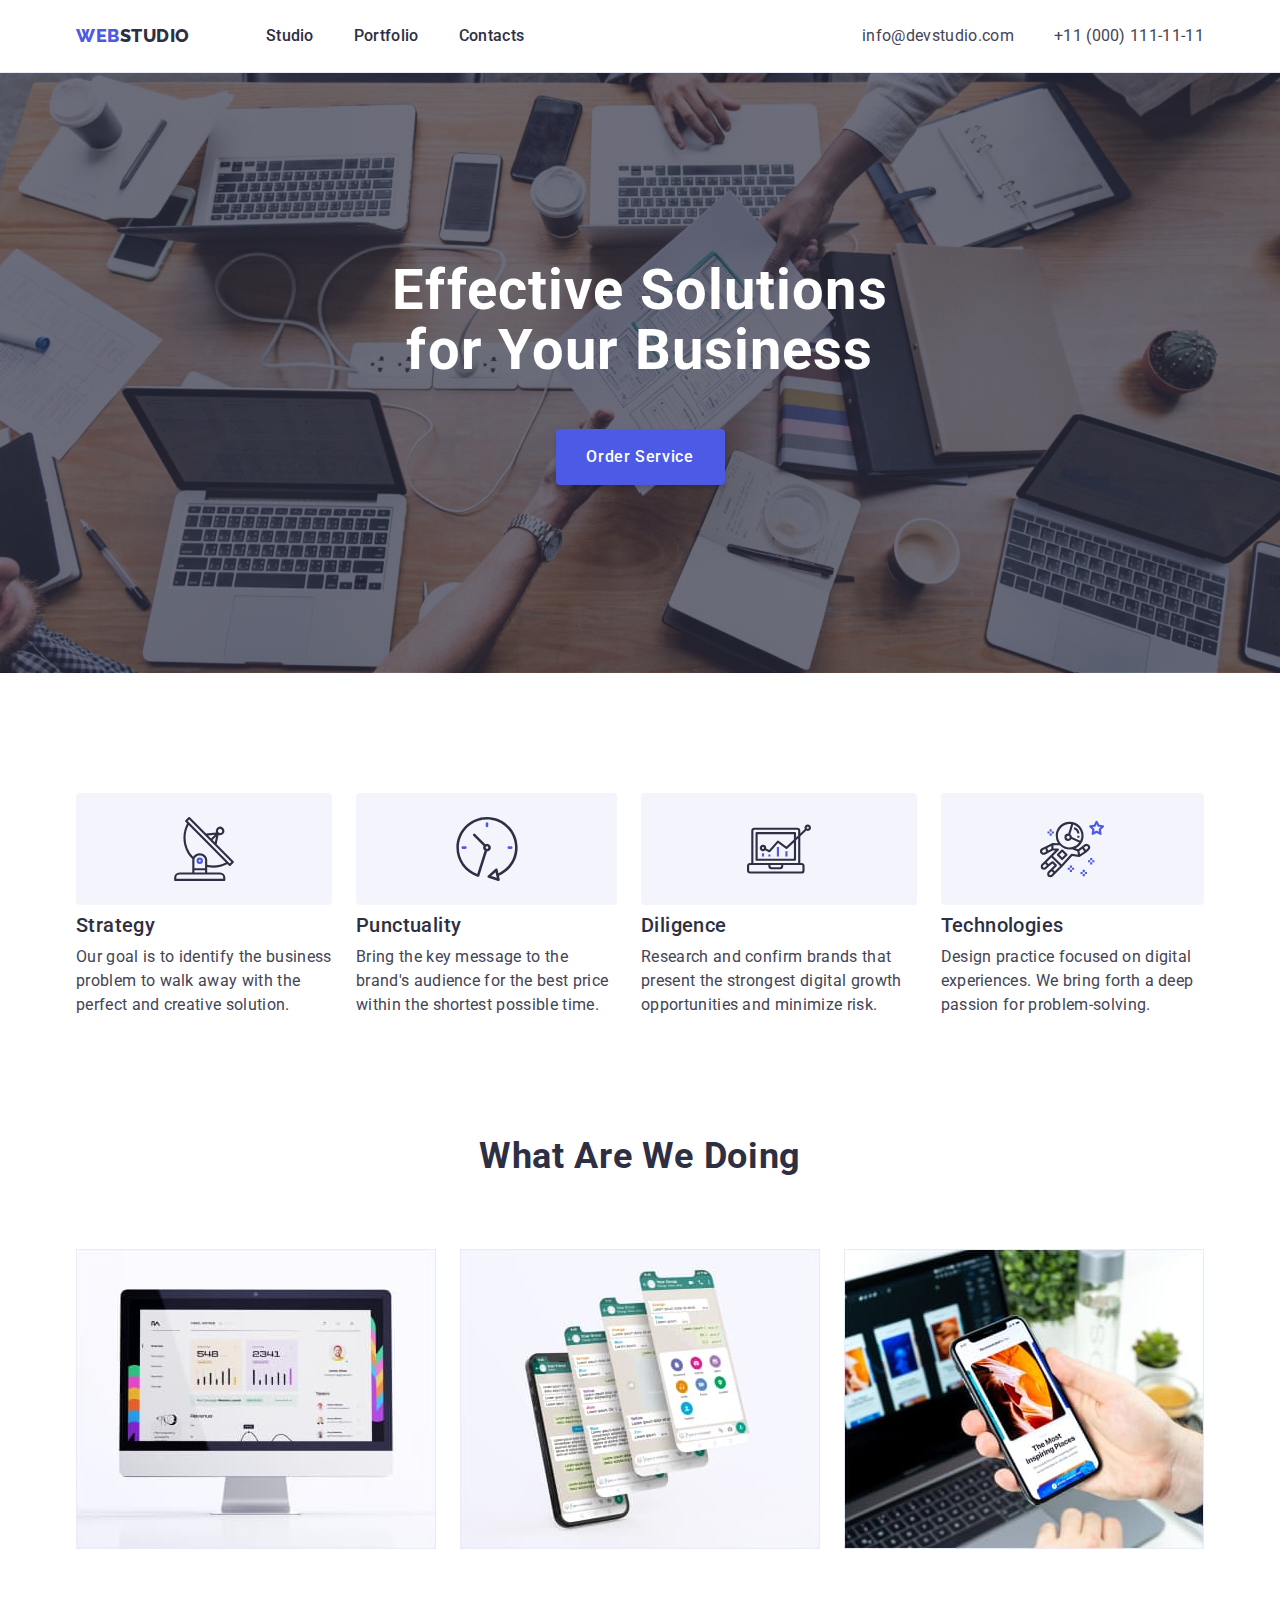
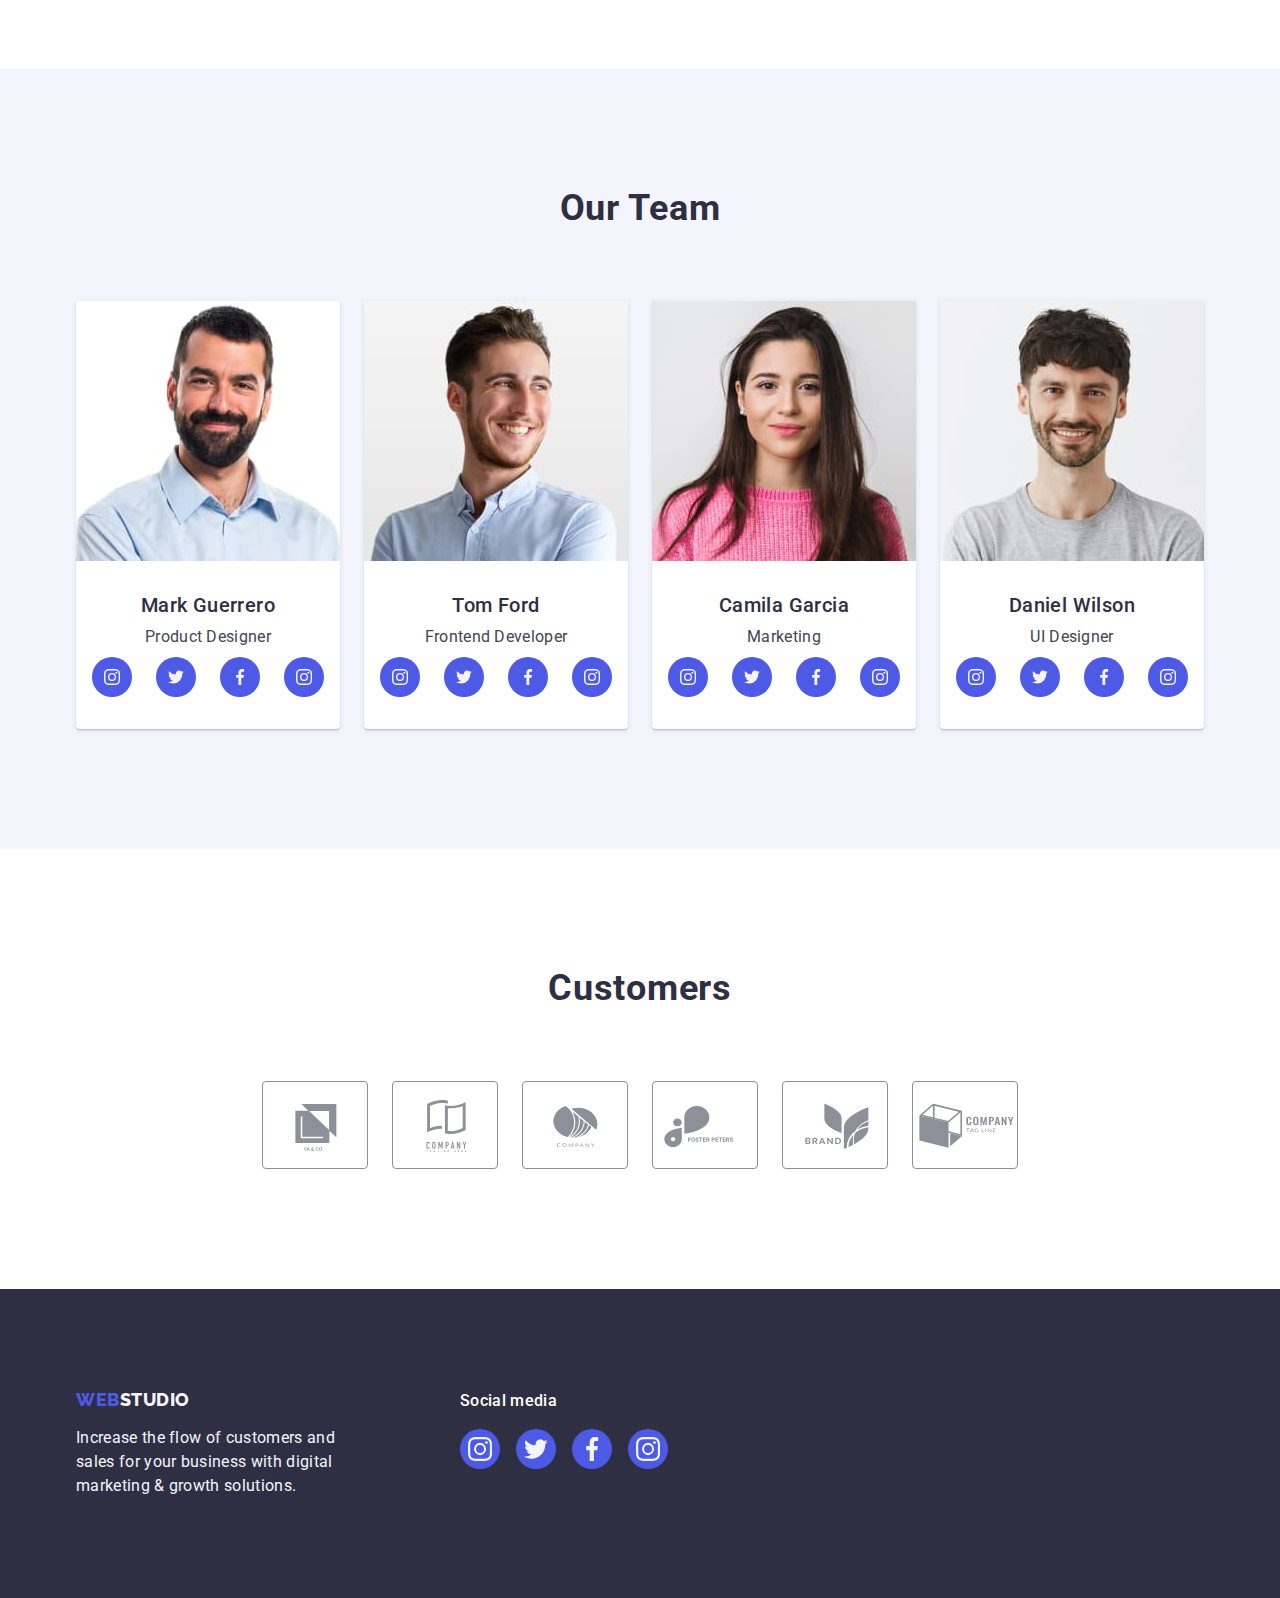
==== index.html @ 13f58773 "Initial commit" ====
<!DOCTYPE html>
<html lang="en">
  <head>
    <meta charset="UTF-8" />
    <meta http-equiv="X-UA-Compatible" content="IE=edge" />
    <meta name="viewport" content="width=device-width, initial-scale=1.0" />
    <title>WEBSTUDIO</title>

    <link rel="preconnect" href="https://fonts.googleapis.com" />
    <link rel="preconnect" href="https://fonts.gstatic.com" crossorigin />
    <link
      href="https://fonts.googleapis.com/css2?family=Raleway:wght@800&family=Roboto:wght@400;500;700;900&display=swap"
      rel="stylesheet"
    />

    <link
      rel="stylesheet"
      href="https://cdnjs.cloudflare.com/ajax/libs/modern-normalize/2.0.0/modern-normalize.min.css"
    />
    <link rel="stylesheet" href="./css/styles.css" />
  </head>

  <body>
    <!-- HEADER  -->
    <header class="header">
      <div class="container header-container">
        <nav class="nav-container">
          <a href="./index.html" class="logo link"
            >Web<span class="header-logo">Studio</span></a
          >
          <ul class="list nav-menu">
            <li><a href="./index.html" class="nav-link link">Studio</a></li>
            <li>
              <a href="./portfolio.html" class="nav-link link">Portfolio</a>
            </li>
            <li><a href="" class="nav-link link">Contacts</a></li>
          </ul>
        </nav>
        <address class="contact-info">
          <ul class="list contact-list">
            <li>
              <a href="mailto:info@devstudio.com" class="contact-item link"
                >info@devstudio.com</a
              >
            </li>
            <li>
              <a href="tel:+110001111111" class="contact-item link"
                >+11 (000) 111-11-11</a
              >
            </li>
          </ul>
        </address>
      </div>
    </header>
    <main>
      <!-- HERO -->
      <section class="hero">
        <div class="container">
          <h1 class="hero-title">Effective Solutions for Your Business</h1>
          <button type="button" class="hero-button">Order Service</button>
        </div>
      </section>
      <!-- FEATURES  -->
      <section class="features section">
        <div class="container">
          <h2 class="features-title section-title visually-hidden">Features</h2>
          <ul class="list features-container">
            <li class="features-card">
              <div class="features-card-image">
                <svg width="64" height="64">
                  <use href="./images/icons.svg#icon-antenna"></use>
                </svg>
              </div>
              <h3 class="features-subtitle subtitle">Strategy</h3>
              <p class="features-text text">
                Our goal is to identify the business problem to walk away with
                the perfect and creative solution.
              </p>
            </li>
            <li class="features-card">
              <div class="features-card-image">
                <svg width="64" height="64">
                  <use href="./images/icons.svg#icon-clock"></use>
                </svg>
              </div>
              <h3 class="features-subtitle subtitle">Punctuality</h3>
              <p class="features-text text">
                Bring the key message to the brand's audience for the best price
                within the shortest possible time.
              </p>
            </li>
            <li class="features-card">
              <div class="features-card-image">
                <svg width="64" height="64">
                  <use href="./images/icons.svg#icon-diagram"></use>
                </svg>
              </div>
              <h3 class="features-subtitle subtitle">Diligence</h3>
              <p class="features-text text">
                Research and confirm brands that present the strongest digital
                growth opportunities and minimize risk.
              </p>
            </li>
            <li class="features-card">
              <div class="features-card-image">
                <svg width="64" height="64">
                  <use href="./images/icons.svg#icon-astronaut"></use>
                </svg>
              </div>
              <h3 class="features-subtitle subtitle">Technologies</h3>
              <p class="features-text text">
                Design practice focused on digital experiences. We bring forth a
                deep passion for problem-solving.
              </p>
            </li>
          </ul>
        </div>
      </section>
      <!-- SERVICES -->
      <section class="services section">
        <div class="container">
          <h2 class="services-title section-title">What are we doing</h2>
          <ul class="list services-list">
            <li class="services-item">
              <img
                src="./images/services/computer.jpg"
                alt="Computer monitor"
                width="360"
              />
            </li>
            <li class="services-item">
              <img
                src="./images/services/apps.jpg"
                alt="Phone apps"
                width="360"
              />
            </li>
            <li class="services-item">
              <img
                src="./images/services/phone.jpg"
                alt="Someone hold the phone"
                width="360"
              />
            </li>
          </ul>
        </div>
      </section>
      <!-- OUR TEAM  -->
      <section class="our-team section">
        <div class="container">
          <h2 class="our-team-title section-title">Our Team</h2>
          <ul class="list our-team-list">
            <li class="member-card">
              <img
                src="./images/our-team/mark-guerrero.jpg"
                alt="Team member Mark Guerrero"
                width="264"
              />
              <div class="team-card-text">
                <h3 class="subtitle our-team-subtitle">Mark Guerrero</h3>
                <p class="text our-team-text">Product Designer</p>
                <ul class="list social-media-list">
                  <li class="social-media-item">
                    <a
                      class="link social-media-link"
                      href=""
                      target="_blank"
                      rel="noreferrer noopener"
                    >
                      <svg class="social-media-icon" width="16" height="16">
                        <use href="./images/icons.svg#icon-instagram"></use>
                      </svg>
                    </a>
                  </li>
                  <li class="social-media-item">
                    <a
                      class="link social-media-link"
                      href=""
                      target="_blank"
                      rel="noreferrer noopener"
                    >
                      <svg class="social-media-icon" width="16" height="16">
                        <use href="./images/icons.svg#icon-twitter"></use>
                      </svg>
                    </a>
                  </li>
                  <li class="social-media-item">
                    <a
                      class="link social-media-link"
                      href=""
                      target="_blank"
                      rel="noreferrer noopener"
                    >
                      <svg class="social-media-icon" width="16" height="16">
                        <use href="./images/icons.svg#icon-facebook"></use>
                      </svg>
                    </a>
                  </li>
                  <li class="social-media-item">
                    <a
                      class="link social-media-link"
                      href=""
                      target="_blank"
                      rel="noreferrer noopener"
                    >
                      <svg class="social-media-icon" width="16" height="16">
                        <use href="./images/icons.svg#icon-instagram"></use>
                      </svg>
                    </a>
                  </li>
                </ul>
              </div>
            </li>
            <li class="member-card">
              <img
                src="./images/our-team/tom-ford.jpg"
                alt="Team member Tom Ford"
                width="264"
              />
              <div class="team-card-text">
                <h3 class="subtitle our-team-subtitle">Tom Ford</h3>
                <p class="text our-team-text">Frontend Developer</p>
                <ul class="list social-media-list">
                  <li class="social-media-item">
                    <a
                      class="link social-media-link"
                      href=""
                      target="_blank"
                      rel="noreferrer noopener"
                    >
                      <svg class="social-media-icon" width="16" height="16">
                        <use href="./images/icons.svg#icon-instagram"></use>
                      </svg>
                    </a>
                  </li>
                  <li class="social-media-item">
                    <a
                      class="link social-media-link"
                      href=""
                      target="_blank"
                      rel="noreferrer noopener"
                    >
                      <svg class="social-media-icon" width="16" height="16">
                        <use href="./images/icons.svg#icon-twitter"></use>
                      </svg>
                    </a>
                  </li>
                  <li class="social-media-item">
                    <a
                      class="link social-media-link"
                      href=""
                      target="_blank"
                      rel="noreferrer noopener"
                    >
                      <svg class="social-media-icon" width="16" height="16">
                        <use href="./images/icons.svg#icon-facebook"></use>
                      </svg>
                    </a>
                  </li>
                  <li class="social-media-item">
                    <a
                      class="link social-media-link"
                      href=""
                      target="_blank"
                      rel="noreferrer noopener"
                    >
                      <svg class="social-media-icon" width="16" height="16">
                        <use href="./images/icons.svg#icon-instagram"></use>
                      </svg>
                    </a>
                  </li>
                </ul>
              </div>
            </li>
            <li class="member-card">
              <img
                src="./images/our-team/camila-garcia.jpg"
                alt="Team member Camila Garcia"
                width="264"
              />
              <div class="team-card-text">
                <h3 class="subtitle our-team-subtitle">Camila Garcia</h3>
                <p class="text our-team-text">Marketing</p>
                <ul class="list social-media-list">
                  <li class="social-media-item">
                    <a
                      class="link social-media-link"
                      href=""
                      target="_blank"
                      rel="noreferrer noopener"
                    >
                      <svg class="social-media-icon" width="16" height="16">
                        <use href="./images/icons.svg#icon-instagram"></use>
                      </svg>
                    </a>
                  </li>
                  <li class="social-media-item">
                    <a
                      class="link social-media-link"
                      href=""
                      target="_blank"
                      rel="noreferrer noopener"
                    >
                      <svg class="social-media-icon" width="16" height="16">
                        <use href="./images/icons.svg#icon-twitter"></use>
                      </svg>
                    </a>
                  </li>
                  <li class="social-media-item">
                    <a
                      class="link social-media-link"
                      href=""
                      target="_blank"
                      rel="noreferrer noopener"
                    >
                      <svg class="social-media-icon" width="16" height="16">
                        <use href="./images/icons.svg#icon-facebook"></use>
                      </svg>
                    </a>
                  </li>
                  <li class="social-media-item">
                    <a
                      class="link social-media-link"
                      href=""
                      target="_blank"
                      rel="noreferrer noopener"
                    >
                      <svg class="social-media-icon" width="16" height="16">
                        <use href="./images/icons.svg#icon-instagram"></use>
                      </svg>
                    </a>
                  </li>
                </ul>
              </div>
            </li>
            <li class="member-card">
              <img
                src="./images/our-team/daniel-wilson.jpg"
                alt="Team member Daniel Wilson"
                width="264"
              />
              <div class="team-card-text">
                <h3 class="subtitle our-team-subtitle">Daniel Wilson</h3>
                <p class="text our-team-text">UI Designer</p>
                <ul class="list social-media-list">
                  <li class="social-media-item">
                    <a
                      class="link social-media-link"
                      href=""
                      target="_blank"
                      rel="noreferrer noopener"
                    >
                      <svg class="social-media-icon" width="16" height="16">
                        <use href="./images/icons.svg#icon-instagram"></use>
                      </svg>
                    </a>
                  </li>
                  <li class="social-media-item">
                    <a
                      class="link social-media-link"
                      href=""
                      target="_blank"
                      rel="noreferrer noopener"
                    >
                      <svg class="social-media-icon" width="16" height="16">
                        <use href="./images/icons.svg#icon-twitter"></use>
                      </svg>
                    </a>
                  </li>
                  <li class="social-media-item">
                    <a
                      class="link social-media-link"
                      href=""
                      target="_blank"
                      rel="noreferrer noopener"
                    >
                      <svg class="social-media-icon" width="16" height="16">
                        <use href="./images/icons.svg#icon-facebook"></use>
                      </svg>
                    </a>
                  </li>
                  <li class="social-media-item">
                    <a
                      class="link social-media-link"
                      href=""
                      target="_blank"
                      rel="noreferrer noopener"
                    >
                      <svg class="social-media-icon" width="16" height="16">
                        <use href="./images/icons.svg#icon-instagram"></use>
                      </svg>
                    </a>
                  </li>
                </ul>
              </div>
            </li>
          </ul>
        </div>
      </section>

      <!-- CUSTOMERS  -->
      <section class="customers section">
        <div class="container">
          <h2 class="section-title customers-section-title">Customers</h2>
          <ul class="list cutomers-list">
            <li class="cutomer-list-card">
              <a
                class="link cutomer-list-item"
                href=""
                target="_blank"
                rel="noreferrer noopener"
              >
                <svg class="customers-icon-logo" width="104" height="56">
                  <use href="./images/icons.svg#icon-customer-logo-1"></use>
                </svg>
              </a>
            </li>
            <li class="cutomer-list-card">
              <a
                class="link cutomer-list-item"
                href=""
                target="_blank"
                rel="noreferrer noopener"
              >
                <svg class="customers-icon-logo" width="104" height="56">
                  <use href="./images/icons.svg#icon-customer-logo-2"></use>
                </svg>
              </a>
            </li>
            <li class="cutomer-list-card">
              <a
                class="link cutomer-list-item"
                href=""
                target="_blank"
                rel="noreferrer noopener"
              >
                <svg class="customers-icon-logo" width="104" height="56">
                  <use href="./images/icons.svg#icon-customer-logo-3"></use>
                </svg>
              </a>
            </li>
            <li class="cutomer-list-card">
              <a
                class="link cutomer-list-item"
                href=""
                target="_blank"
                rel="noreferrer noopener"
              >
                <svg class="customers-icon-logo" width="104" height="56">
                  <use href="./images/icons.svg#icon-customer-logo-4"></use>
                </svg>
              </a>
            </li>
            <li class="cutomer-list-card">
              <a
                class="link cutomer-list-item"
                href=""
                target="_blank"
                rel="noreferrer noopener"
              >
                <svg class="customers-icon-logo" width="104" height="56">
                  <use href="./images/icons.svg#icon-customer-logo-5"></use>
                </svg>
              </a>
            </li>
            <li class="cutomer-list-card">
              <a
                class="link cutomer-list-item"
                href=""
                target="_blank"
                rel="noreferrer noopener"
              >
                <svg class="customers-icon-logo" width="104" height="56">
                  <use href="./images/icons.svg#icon-customer-logo-6"></use>
                </svg>
              </a>
            </li>
          </ul>
        </div>
      </section>
    </main>
    <!-- FOOTER  -->
    <footer class="footer">
      <div class="container footer-container">
        <div class="footer-wrap">
          <a href="./index.html" class="logo link"
            >Web<span class="footer-logo">Studio</span></a
          >
          <p class="footer-text">
            Increase the flow of customers and sales for your business with
            digital marketing & growth solutions.
          </p>
        </div>
        <div class="social-media-wrap">
          <p class="footer-title-sm">Social media</p>
          <ul class="list social-media-list">
            <li class="social-media-item">
              <a
                class="link social-media-link"
                href=""
                target="_blank"
                rel="noreferrer noopener"
              >
                <svg class="social-media-icon" width="24" height="24">
                  <use href="./images/icons.svg#icon-instagram"></use>
                </svg>
              </a>
            </li>
            <li class="social-media-item">
              <a
                class="link social-media-link"
                href=""
                target="_blank"
                rel="noreferrer noopener"
              >
                <svg class="social-media-icon" width="24" height="24">
                  <use href="./images/icons.svg#icon-twitter"></use>
                </svg>
              </a>
            </li>
            <li class="social-media-item">
              <a
                class="link social-media-link"
                href=""
                target="_blank"
                rel="noreferrer noopener"
              >
                <svg class="social-media-icon" width="24" height="24">
                  <use href="./images/icons.svg#icon-facebook"></use>
                </svg>
              </a>
            </li>
            <li class="social-media-item">
              <a
                class="link social-media-link"
                href=""
                target="_blank"
                rel="noreferrer noopener"
              >
                <svg class="social-media-icon" width="24" height="24">
                  <use href="./images/icons.svg#icon-instagram"></use>
                </svg>
              </a>
            </li>
          </ul>
        </div>
      </div>
    </footer>
  </body>
</html>
---- css/styles.css ----
:root {
  --brand-color-dark: #2e2f42;
  --text-color: #434455;
  --accent-color: #404bbf;
  --white-color: #ffffff;
  --brand-color-light: #f4f4fd;
  --logo-color: #4d5ae5;
}

body {
  font-family: "Roboto", sans-serif;
  color: var(--text-color);
  background-color: var(--white-color);
}

h1,
h2,
h3,
h4,
p {
  margin: 0;
}

ul,
ol {
  margin: 0;
  padding: 0;
}

img {
  display: block;
}

.list {
  list-style: none;
}

.link {
  text-decoration: none;
  font-family: inherit;
}

.container {
  width: 1158px;
  padding-left: 15px;
  padding-right: 15px;
  margin-left: auto;
  margin-right: auto;
}

.section {
  padding: 120px 0;
}

.visually-hidden {
  position: absolute;
  white-space: nowrap;
  width: 1px;
  height: 1px;
  overflow: hidden;
  border: 0;
  padding: 0;
  clip: rect(0 0 0 0);
  clip-path: inset(50%);
  margin: -1px;
}

.section-title {
  margin-bottom: 72px;

  font-style: normal;
  font-weight: 700;
  font-size: 36px;
  line-height: 1.11;
  text-align: center;
  letter-spacing: 0.02em;
  text-transform: capitalize;
  color: var(--brand-color-dark);
}

.subtitle {
  margin-bottom: 8px;

  font-style: normal;
  font-weight: 500;
  font-size: 20px;
  line-height: 1.2;
  letter-spacing: 0.02em;
  color: var(--brand-color-dark);
}

.text {
  font-size: 16px;
  line-height: 1.5;
  letter-spacing: 0.02em;
  color: var(--text-color);
}

/* HEADER  */
.header {
  background-color: var(--white-color);
  padding-top: 24px;
  padding-bottom: 24px;

  border-bottom: 1px solid #e7e9fc;
  box-shadow: 0px 2px 1px rgba(46, 47, 66, 0.08),
    0px 1px 1px rgba(46, 47, 66, 0.16), 0px 1px 6px rgba(46, 47, 66, 0.08);
}
.header-container {
  display: flex;
}

/* LOGO  */
.logo {
  margin-right: 76px;

  font-family: "Raleway", sans-serif;
  font-style: normal;
  font-weight: 800;
  font-size: 18px;
  line-height: 1.17;
  display: flex;
  align-items: center;
  letter-spacing: 0.03em;
  text-transform: uppercase;
  color: var(--logo-color);
}

.header-logo {
  color: var(--brand-color-dark);
}

.logo-first-part {
  color: var(--logo-color);
}

/* NAVIGATION  */
.nav-container {
  display: flex;
  align-items: center;
}

.nav-menu {
  display: flex;
  align-items: center;
  gap: 40px;
}

.nav-link {
  padding: 24px 0;
  font-style: normal;
  font-weight: 500;
  font-size: 16px;
  line-height: 1.5;
  letter-spacing: 0.02em;
  color: var(--brand-color-dark);
}
.nav-link:hover,
.nav-link:focus {
  color: var(--accent-color);
}

/* CONTACT  */

.contact-info {
  font-style: normal;
  margin-left: auto;
}
.contact-list {
  display: flex;
  align-items: center;
  gap: 40px;
}

.contact-item {
  font-weight: 400;
  font-size: 16px;
  line-height: 1.5;
  letter-spacing: 0.02em;
  color: var(--text-color);
}

.contact-item:hover,
.contact-item:focus {
  color: var(--accent-color);
}
/* ======================== MAIN PAGE ========================== */

/* HERO  */
.hero {
  background-image: linear-gradient(
      rgba(46, 47, 66, 0.7),
      rgba(46, 47, 66, 0.7)
    ),
    url("../images/hero/people-office.jpg");
  background-size: cover;
  background-position: center;
  background-repeat: no-repeat;

  background-color: var(--brand-color-dark);
  max-width: 1440px;
  padding-top: 188px;
  padding-bottom: 188px;
  margin: 0 auto;
}

.hero-title {
  max-width: 496px;
  text-align: center;
  margin-bottom: 48px;
  margin-left: auto;
  margin-right: auto;

  font-style: normal;
  font-weight: 700;
  font-size: 56px;
  line-height: 1.07;
  letter-spacing: 0.02em;

  color: var(--white-color);
}

.hero-button {
  display: block;
  margin-left: auto;
  margin-right: auto;
  box-shadow: 0px 4px 4px rgba(0, 0, 0, 0.15);
  border-radius: 4px;
  border: transparent;
  min-width: 169px;
  min-height: 56px;

  font-style: normal;
  font-weight: 500;
  font-size: 16px;
  line-height: 1.5;
  letter-spacing: 0.04em;
  color: var(--white-color);
  background-color: var(--logo-color);
  cursor: pointer;
}

.hero-button:hover,
.hero-button:focus {
  background-color: var(--accent-color);
}

/* FEATURES  */

.features {
  background-color: var(--white-color);
}

.features-container {
  display: flex;
  align-items: center;
  gap: 24px;
}

.features-card {
  flex-basis: calc((100%-72px) / 4);
}

.features-card-image {
  background-color: var(--brand-color-light);
  border-radius: 4px;
  width: 100%;
  height: 112px;

  display: flex;
  align-items: center;
  justify-content: center;
  margin-bottom: 8px;
}

/* SERVICES  */
.services {
  background-color: var(--white-color);
}

.services.section {
  padding-top: 0;
}

.services-list {
  display: flex;
  gap: 24px;
}

.services-item {
  flex-basis: calc((100%-48px) / 3);
}

/* OUR TEAM  */

.our-team {
  background-color: var(--brand-color-light);
}

.our-team-list {
  display: flex;
  gap: 24px;
}

.member-card {
  flex-basis: calc((100%-24px * 3) / 4);

  box-shadow: 0px 1px 6px rgba(46, 47, 66, 0.08),
    0px 1px 1px rgba(46, 47, 66, 0.16), 0px 2px 1px rgba(46, 47, 66, 0.08);
  border-radius: 0px 0px 4px 4px;

  background-color: var(--white-color);
}

.team-card-text {
  padding: 32px 16px;
}

.our-team .subtitle {
  text-align: center;
}

.our-team .text {
  text-align: center;
  color: var(--text-color);
  margin-bottom: 8px;
}

.social-media-list {
  display: flex;
  gap: 24px;
  align-items: center;
  justify-content: center;
}

.social-media-item {
  width: 40px;
  height: 40px;
}

.social-media-link {
  display: flex;
  align-items: center;
  justify-content: center;

  width: 100%;
  height: 100%;
  background-color: #4d5ae5;
  border-radius: 50%;
}

.social-media-link:hover,
.social-media-link:focus {
  background-color: #404bbf;
}

.social-media-icon {
  fill: var(--brand-color-light);
}

/* CUSTOMERS  */

.customers {
  background-color: var(--white-color);
}

.cutomers-list {
  display: flex;
  align-items: center;
  justify-content: center;
  width: 100%;
  height: 100%;

  gap: 24px;
}

.cutomer-list-card {
  flex-basis: calc((100%-120px) / 6);
  height: 88px;
}

.cutomer-list-item {
  width: 100%;
  height: 100%;
  border: 1px solid #8e8f99;
  border-radius: 4px;
  display: flex;
  align-items: center;
  justify-content: center;
  color: #8e8f99;
}

.customers-icon-logo {
  fill: currentColor;
}

.cutomer-list-item:hover,
.cutomer-list-item:focus {
  border-color: var(--accent-color);
  color: var(--accent-color);
}

/* / CONTENT  */

/* FOOTER  */
.footer {
  padding-top: 100px;
  padding-bottom: 100px;

  background-color: var(--brand-color-dark);
}

.footer-container {
  display: flex;
  align-items: baseline;
}

.footer-wrap {
  margin-right: 120px;
}

.footer .logo {
  display: inline-block;
  margin-bottom: 16px;
}
.footer-logo {
  color: var(--brand-color-light);
}

.footer .footer-text {
  max-width: 264px;

  font-weight: 400;
  font-size: 16px;
  line-height: 1.5;
  letter-spacing: 0.02em;
  color: var(--brand-color-light);
}

.footer-title-sm {
  margin-bottom: 16px;

  font-style: normal;
  font-weight: 500;
  font-size: 16px;
  line-height: 1.5;
  letter-spacing: 0.02em;

  color: var(--white-color);
}

.footer .social-media-list {
  display: flex;
  gap: 16px;
  align-items: center;
  justify-content: center;
}

.footer .social-media-item {
  width: 40px;
  height: 40px;
}

.footer .social-media-link {
  display: flex;
  align-items: center;
  justify-content: center;

  width: 100%;
  height: 100%;
  background-color: var(--logo-color);
  border-radius: 50%;
}

.footer .social-media-link:hover,
.footer .social-media-link:focus {
  background-color: #31d0aa;
}

/* ======================== / MAIN PAGE ========================== */

/* ======================== PORTFOLIO PAGE ========================== */

/* PORTFOLIO FILTER BUTTONS  */

.portfolio-section {
  padding-top: 96px;
  padding-bottom: 120px;
}

.filters-container {
  display: flex;
  margin-bottom: 72px;
  justify-content: center;
  gap: 24px;
}

.filter-buttom {
  padding: 12px 24px;

  font-style: normal;
  font-weight: 500;
  font-size: 16px;
  line-height: 1.5;
  text-align: center;
  letter-spacing: 0.04em;
  color: var(--logo-color);
  background-color: var(--brand-color-light);
  cursor: pointer;

  border: 1px solid #e7e9fc;
  border-radius: 4px;
}

.filter-buttom:hover,
.filter-buttom:focus {
  color: var(--white-color);
  background-color: var(--accent-color);
  cursor: pointer;

  box-shadow: 0px 3px 1px rgba(0, 0, 0, 0.1), 0px 2px 1px rgba(0, 0, 0, 0.08),
    0px 2px 2px rgba(0, 0, 0, 0.12);
  border-radius: 4px;
  border: 1px solid transparent;
}

/* PORTFOLIO CARDS  */

.portfolio-container {
  display: flex;
  flex-wrap: wrap;
  gap: 48px 24px;
}
.portfolio-card {
  background-color: var(--white-color);
  flex-basis: calc(100%-48px) / 3;
}

.portfolio-card-text {
  padding: 32px 16px;
  border: 1px solid #e7e9fc;
  border-top: none;
}

.portfolio-card-link {
  display: block;
}

.portfolio-card-link:hover,
.portfolio-card-link:focus {
  box-shadow: 0px 1px 6px rgba(46, 47, 66, 0.08),
    0px 1px 1px rgba(46, 47, 66, 0.16), 0px 2px 1px rgba(46, 47, 66, 0.08);
}
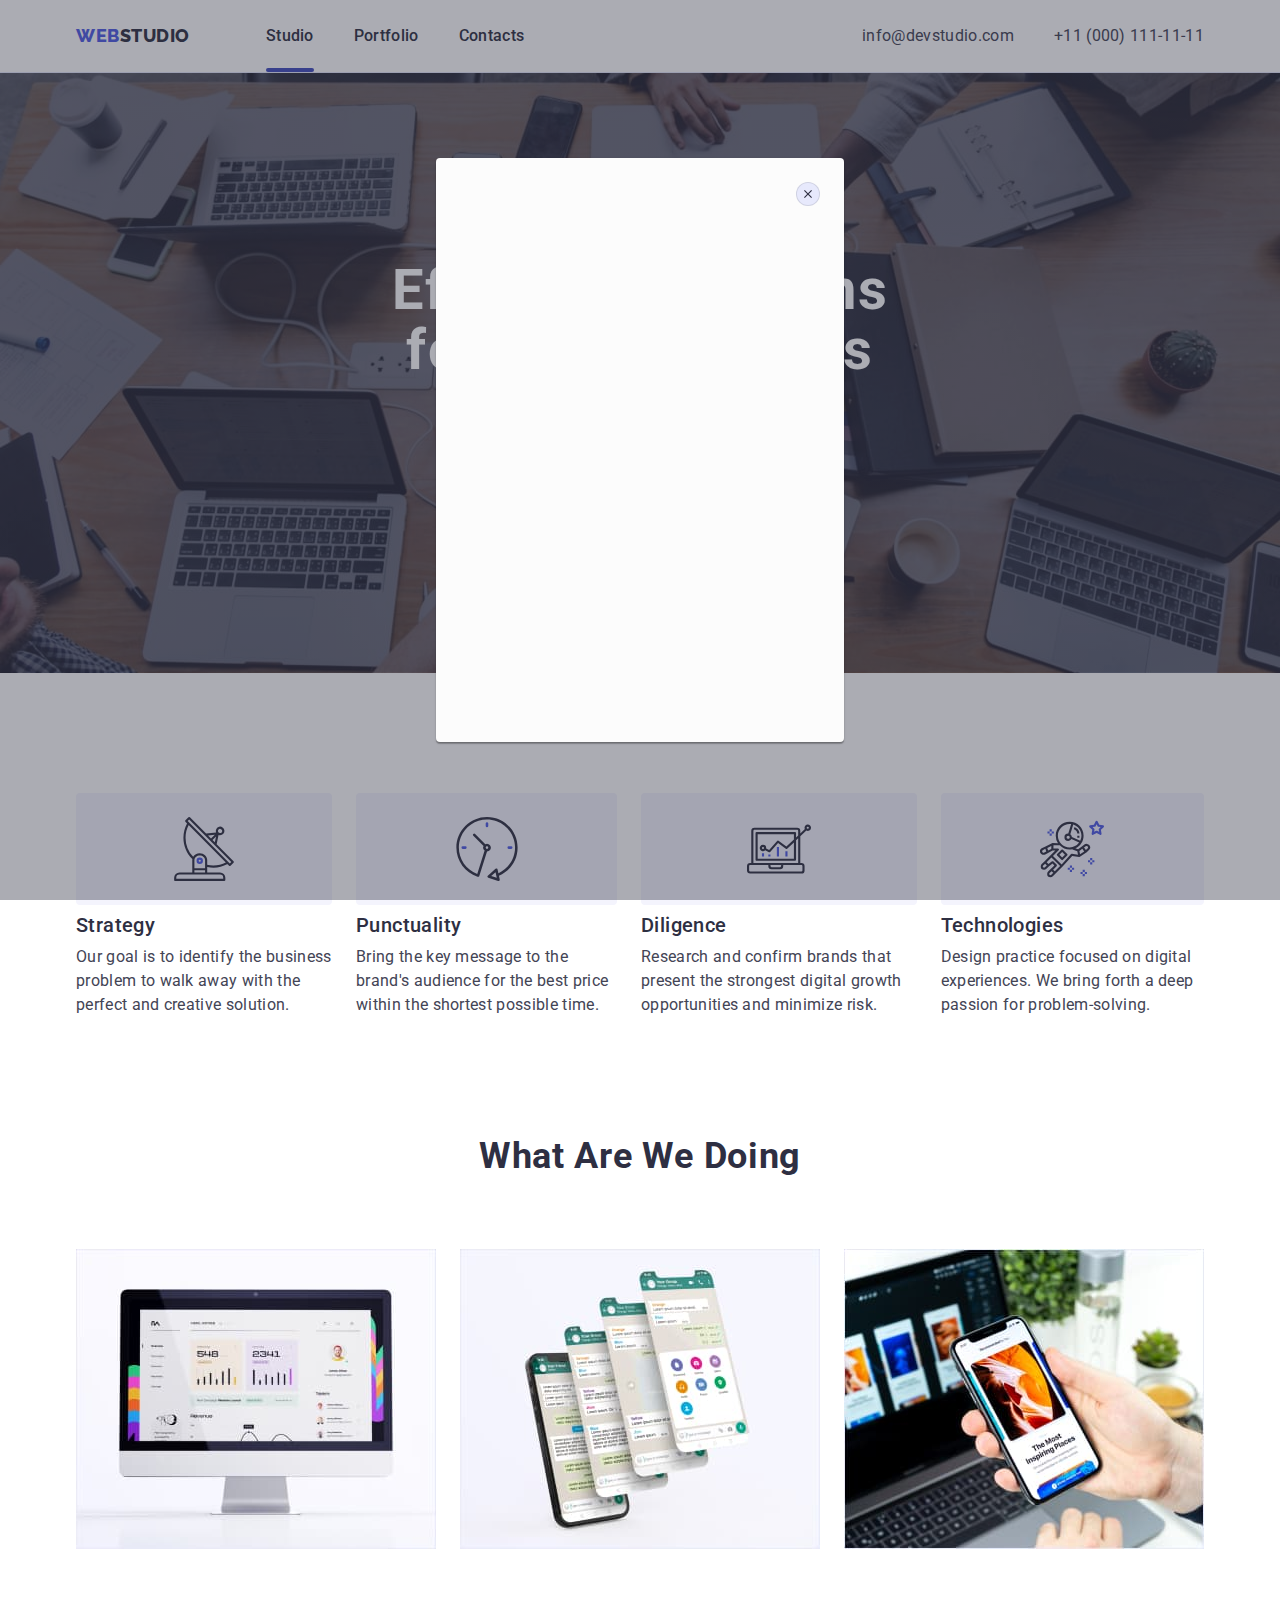
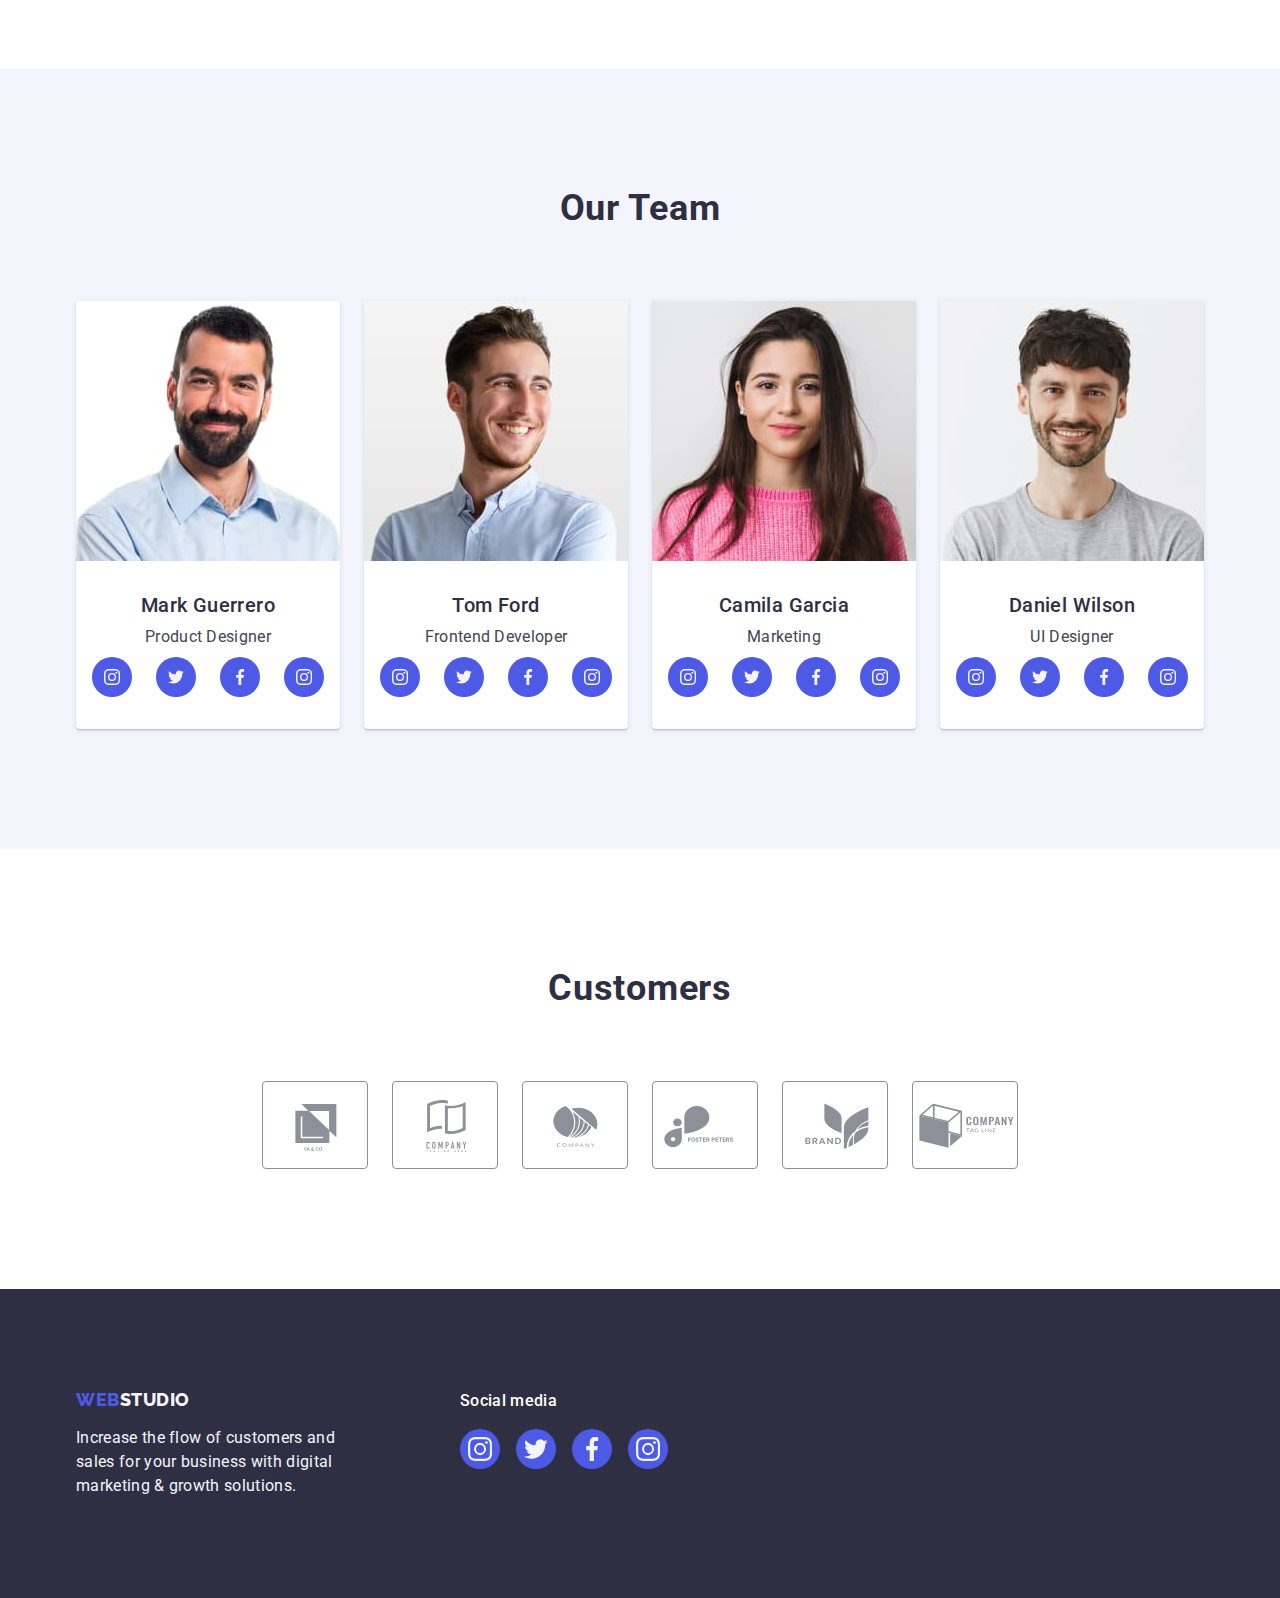
==== commit 0a271afa: "hw-5" ====
--- a/index.html
+++ b/index.html
@@ -29,11 +29,17 @@
             >Web<span class="header-logo">Studio</span></a
           >
           <ul class="list nav-menu">
-            <li><a href="./index.html" class="nav-link link">Studio</a></li>
-            <li>
+            <li class="nav-item">
+              <a href="./index.html" class="nav-link link current-page"
+                >Studio</a
+              >
+            </li>
+            <li class="nav-item">
               <a href="./portfolio.html" class="nav-link link">Portfolio</a>
             </li>
-            <li><a href="" class="nav-link link">Contacts</a></li>
+            <li class="nav-item">
+              <a href="" class="nav-link link">Contacts</a>
+            </li>
           </ul>
         </nav>
         <address class="contact-info">
@@ -57,7 +63,9 @@
       <section class="hero">
         <div class="container">
           <h1 class="hero-title">Effective Solutions for Your Business</h1>
-          <button type="button" class="hero-button">Order Service</button>
+          <button type="button" class="hero-button" data-modal-open>
+            Order Service
+          </button>
         </div>
       </section>
       <!-- FEATURES  -->
@@ -546,5 +554,17 @@
         </div>
       </div>
     </footer>
+
+    <div class="backdrop" data-modal>
+      <div class="modal">
+        <button type="button" class="modal-close-button" data-modal-close>
+          <svg class="modal-close-icon" width="8" height="8">
+            <use href="./images/icons.svg#icon-close"></use>
+          </svg>
+        </button>
+      </div>
+    </div>
+
+    <script src="./js/modal.js"></script>
   </body>
 </html>
--- a/css/styles.css
+++ b/css/styles.css
@@ -5,6 +5,7 @@
   --white-color: #ffffff;
   --brand-color-light: #f4f4fd;
   --logo-color: #4d5ae5;
+  --animation-timing: 250ms cubic-bezier(0.4, 0, 0.2, 1);
 }
 
 body {
@@ -146,6 +147,10 @@
   gap: 40px;
 }
 
+.nav-item {
+  position: relative;
+}
+
 .nav-link {
   padding: 24px 0;
   font-style: normal;
@@ -154,10 +159,38 @@
   line-height: 1.5;
   letter-spacing: 0.02em;
   color: var(--brand-color-dark);
+
+  transition: color 250ms cubic-bezier(0.4, 0, 0.2, 1);
 }
 .nav-link:hover,
 .nav-link:focus {
   color: var(--accent-color);
+}
+
+.nav-link::after {
+  content: "";
+
+  position: absolute;
+  bottom: 0;
+
+  display: block;
+
+  width: 100%;
+  height: 4px;
+  background-color: var(--accent-color);
+  border-radius: 2px;
+
+  transform: translateY(24px);
+  opacity: 0;
+  transition: opacity 250ms cubic-bezier(0.4, 0, 0.2, 1);
+}
+
+.nav-link:hover::after {
+  opacity: 1;
+}
+
+.current-page.nav-link::after {
+  opacity: 1;
 }
 
 /* CONTACT  */
@@ -178,13 +211,16 @@
   line-height: 1.5;
   letter-spacing: 0.02em;
   color: var(--text-color);
+
+  transition: color 250ms cubic-bezier(0.4, 0, 0.2, 1);
 }
 
 .contact-item:hover,
 .contact-item:focus {
   color: var(--accent-color);
 }
-/* ======================== MAIN PAGE ========================== */
+
+/* ===============  MAIN PAGE =================== */
 
 /* HERO  */
 .hero {
@@ -238,6 +274,8 @@
   color: var(--white-color);
   background-color: var(--logo-color);
   cursor: pointer;
+
+  transition: background-color 250ms cubic-bezier(0.4, 0, 0.2, 1);
 }
 
 .hero-button:hover,
@@ -347,6 +385,8 @@
   height: 100%;
   background-color: #4d5ae5;
   border-radius: 50%;
+
+  transition: background-color 250ms cubic-bezier(0.4, 0, 0.2, 1);
 }
 
 .social-media-link:hover,
@@ -388,16 +428,19 @@
   align-items: center;
   justify-content: center;
   color: #8e8f99;
-}
-
-.customers-icon-logo {
-  fill: currentColor;
+
+  transition: color 250ms cubic-bezier(0.4, 0, 0.2, 1),
+    border-color 250ms cubic-bezier(0.4, 0, 0.2, 1);
 }
 
 .cutomer-list-item:hover,
 .cutomer-list-item:focus {
   border-color: var(--accent-color);
   color: var(--accent-color);
+}
+
+.customers-icon-logo {
+  fill: currentColor;
 }
 
 /* / CONTENT  */
@@ -470,6 +513,8 @@
   height: 100%;
   background-color: var(--logo-color);
   border-radius: 50%;
+
+  transition: background-color 250ms cubic-bezier(0.4, 0, 0.2, 1);
 }
 
 .footer .social-media-link:hover,
@@ -477,9 +522,9 @@
   background-color: #31d0aa;
 }
 
-/* ======================== / MAIN PAGE ========================== */
-
-/* ======================== PORTFOLIO PAGE ========================== */
+/* ============== / MAIN PAGE =================== */
+
+/* ==============  PORTFOLIO PAGE ================ */
 
 /* PORTFOLIO FILTER BUTTONS  */
 
@@ -510,6 +555,11 @@
 
   border: 1px solid #e7e9fc;
   border-radius: 4px;
+
+  transition: color 250ms cubic-bezier(0.4, 0, 0.2, 1),
+    background-color 250ms cubic-bezier(0.4, 0, 0.2, 1),
+    box-shadow 250ms cubic-bezier(0.4, 0, 0.2, 1),
+    border 250ms cubic-bezier(0.4, 0, 0.2, 1);
 }
 
 .filter-buttom:hover,
@@ -544,6 +594,8 @@
 
 .portfolio-card-link {
   display: block;
+
+  transition: box-shadow 250ms cubic-bezier(0.4, 0, 0.2, 1);
 }
 
 .portfolio-card-link:hover,
@@ -551,3 +603,109 @@
   box-shadow: 0px 1px 6px rgba(46, 47, 66, 0.08),
     0px 1px 1px rgba(46, 47, 66, 0.16), 0px 2px 1px rgba(46, 47, 66, 0.08);
 }
+
+/* PORTFOLIO CARD OVERLAY  */
+
+.portfolio-card-overlay-box {
+  width: 100%;
+  position: relative;
+  overflow: hidden;
+}
+
+.portfolio-card-overlay {
+  position: absolute;
+  left: 0;
+  top: 0;
+  width: 100%;
+  height: 100%;
+  overflow: auto;
+
+  padding: 40px 32px;
+
+  transform: translateY(100%);
+
+  color: var(--brand-color-light);
+  background-color: var(--logo-color);
+  transition: transform 250ms cubic-bezier(0.4, 0, 0.2, 1);
+}
+
+.portfolio-card-link:hover .portfolio-card-overlay,
+.portfolio-card-link:focus .portfolio-card-overlay {
+  transform: translateY(0%);
+}
+/* ============= / PORTFOLIO PAGE ================ */
+
+/* ============= MODAL WINDOW ===============  */
+
+.backdrop {
+  display: block;
+  position: fixed;
+  z-index: 100;
+  top: 0;
+  left: 0;
+  width: 100%;
+  height: 100%;
+  transform: scale(1);
+
+  background-color: rgba(46, 47, 66, 0.4);
+
+  transition: opacity 250ms cubic-bezier(0.4, 0, 0.2, 1),
+    vibility 250ms cubic-bezier(0.4, 0, 0.2, 1),
+    transform 250ms cubic-bezier(0.4, 0, 0.2, 1);
+}
+
+.backdrop.is-hidden {
+  opacity: 0;
+  visibility: hidden;
+  pointer-events: none;
+  transform: scale(0.9);
+}
+
+.modal {
+  position: absolute;
+  top: 50%;
+  left: 50%;
+  transform: translate(-50%, -50%);
+
+  width: 408px;
+  height: 584px;
+
+  background: #fcfcfc;
+  box-shadow: 0px 1px 1px rgba(0, 0, 0, 0.14), 0px 1px 3px rgba(0, 0, 0, 0.12),
+    0px 2px 1px rgba(0, 0, 0, 0.2);
+  border-radius: 4px;
+}
+
+.modal-close-button {
+  position: absolute;
+  top: 24px;
+  right: 24px;
+
+  display: flex;
+  justify-content: center;
+  align-items: center;
+
+  width: 24px;
+  height: 24px;
+
+  background-color: #e7e9fc;
+  border: 1px solid rgba(0, 0, 0, 0.1);
+  border-radius: 50%;
+  color: #2e2f42;
+  padding: 0;
+
+  transition: background-color 250ms cubic-bezier(0.4, 0, 0.2, 1),
+    color 250ms cubic-bezier(0.4, 0, 0.2, 1);
+}
+
+.modal-close-icon {
+  fill: currentColor;
+}
+
+.modal-close-button:hover,
+.modal-close-button:focus {
+  background-color: var(--accent-color);
+  color: var(--white-color);
+}
+
+/* ============= / MODAL WINDOW ===============  */
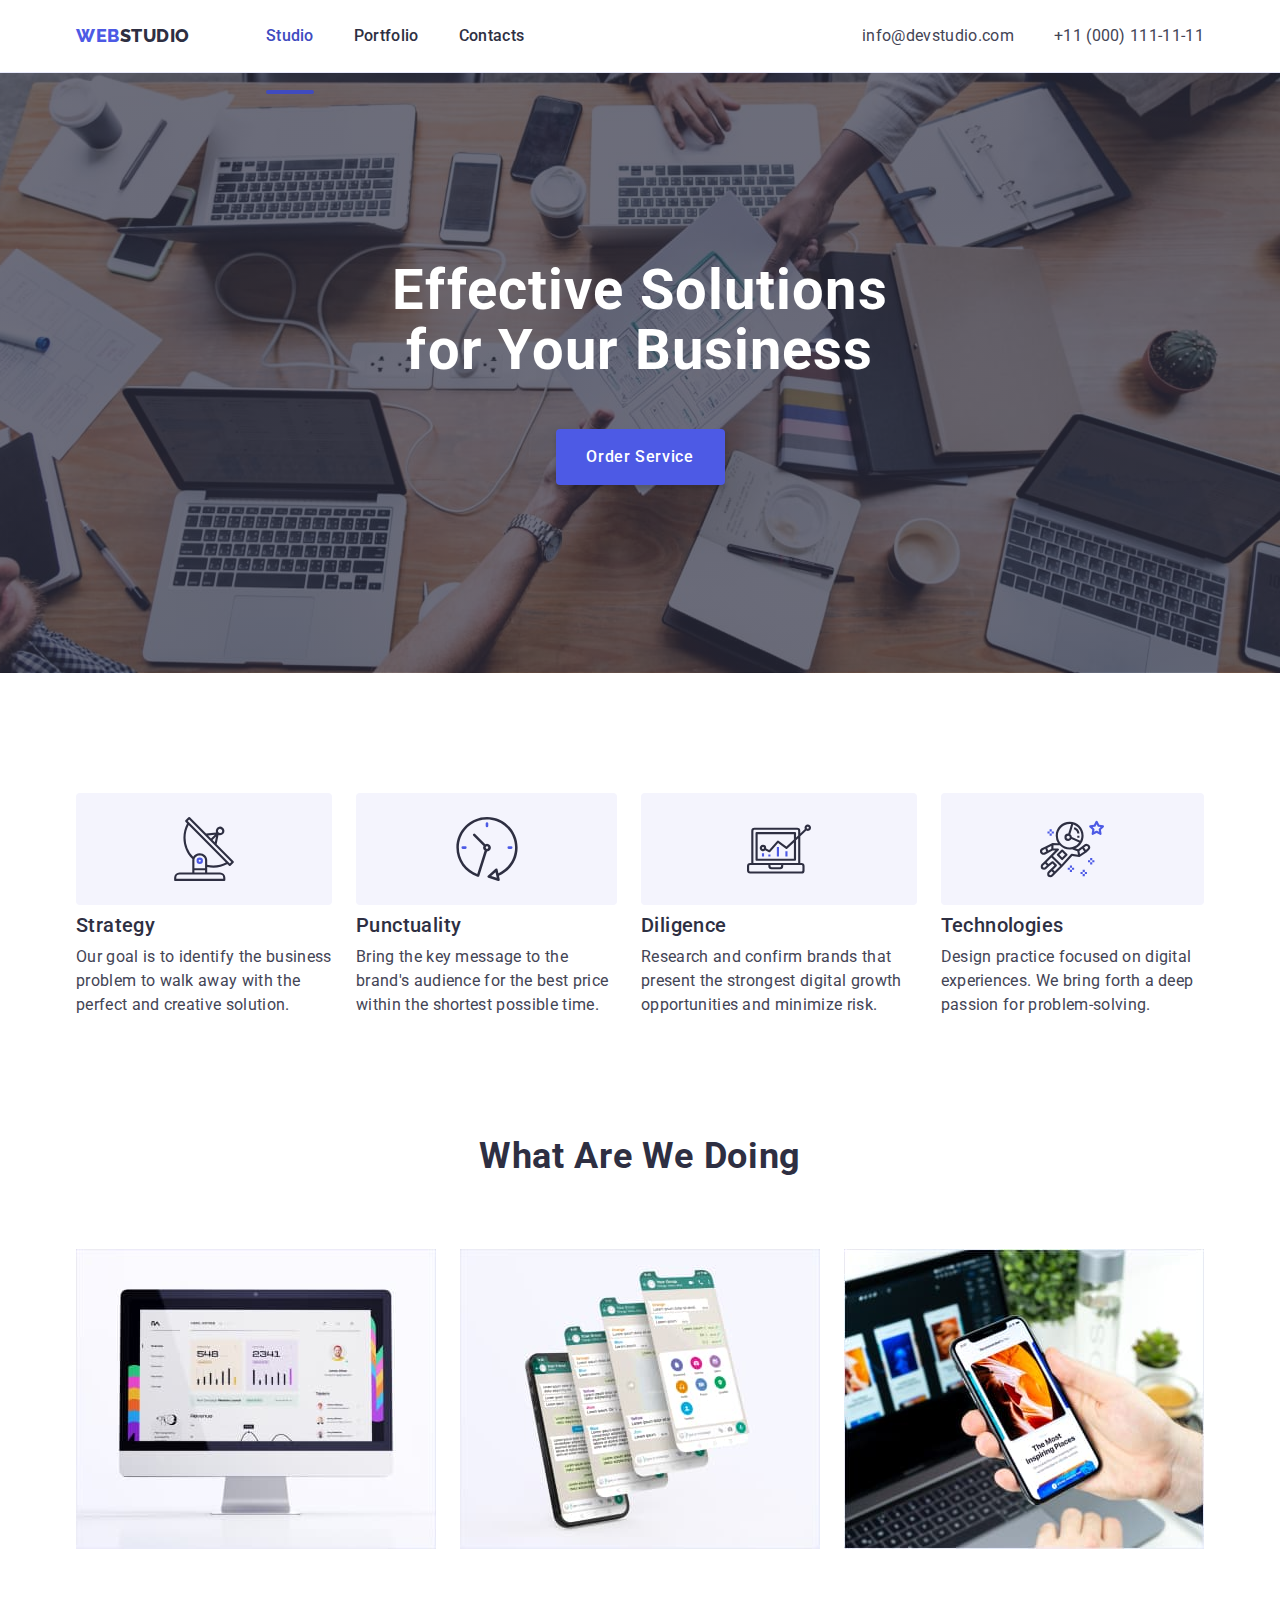
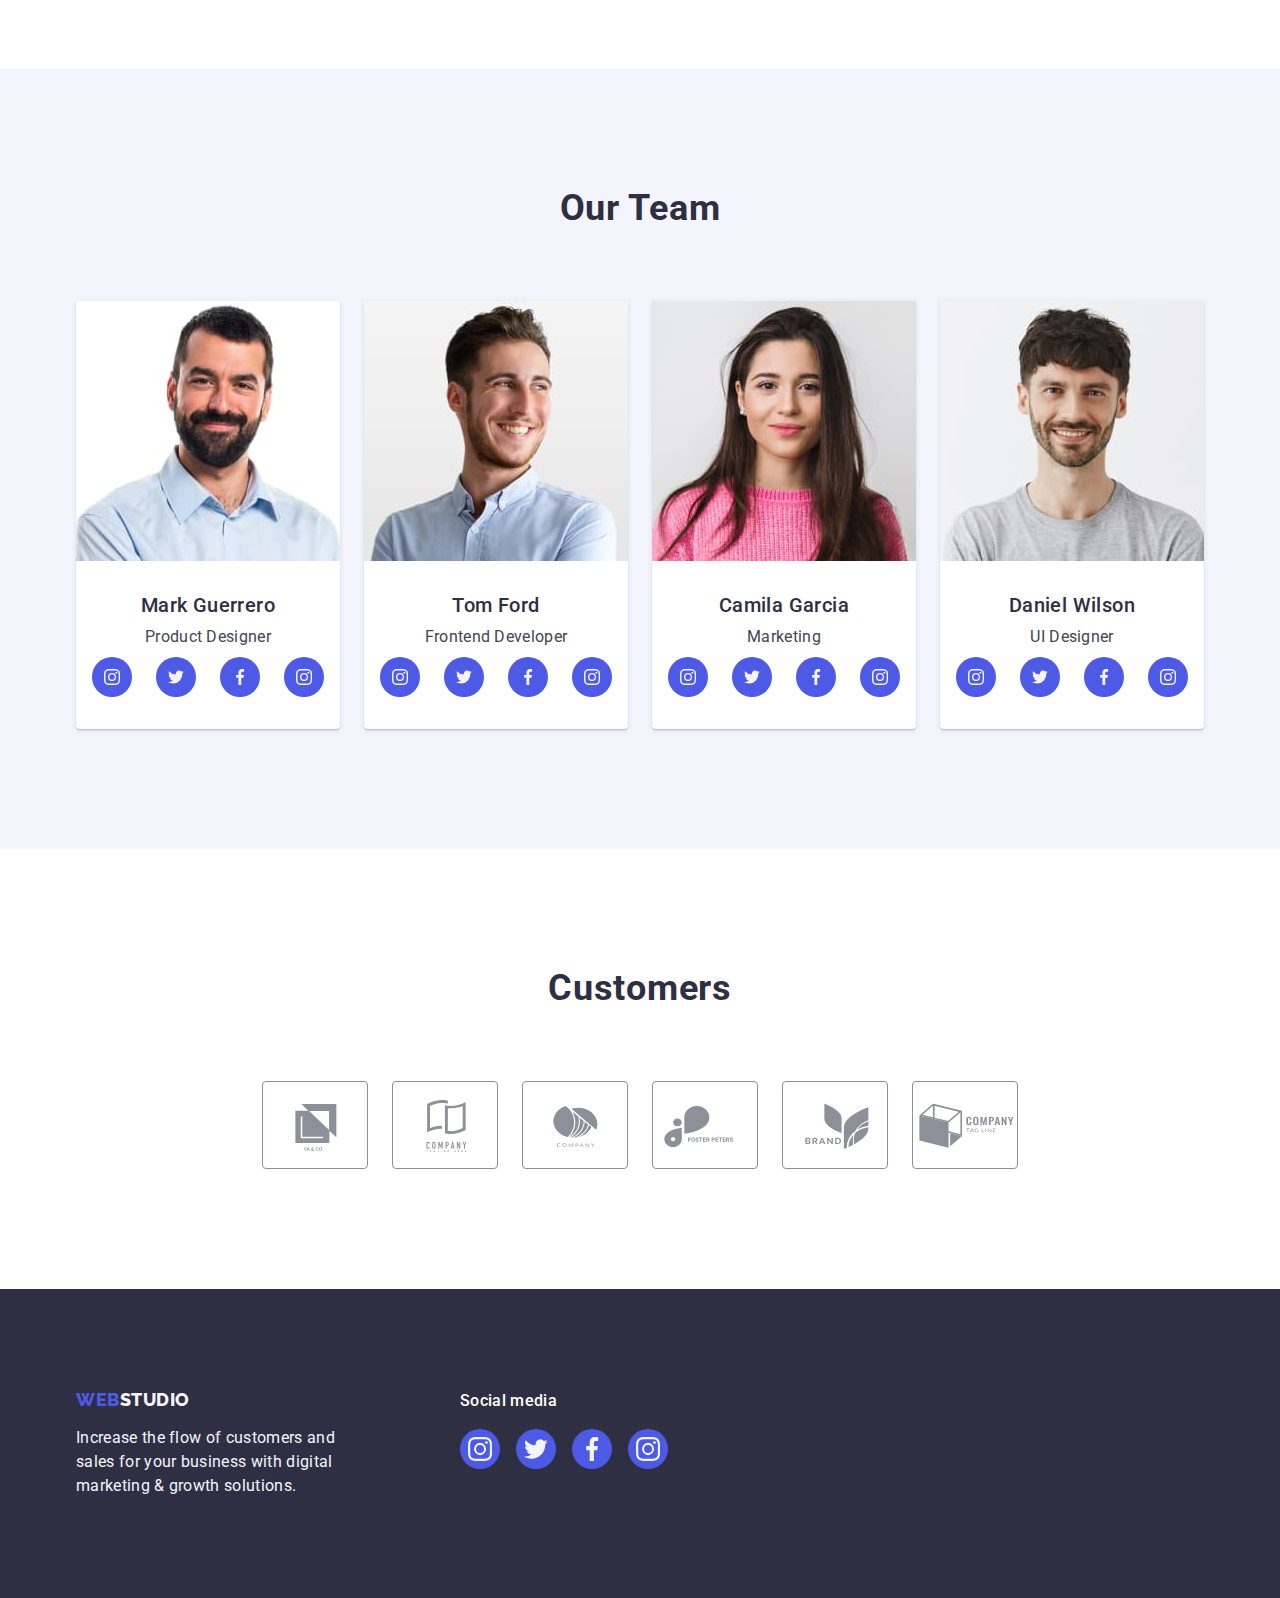
==== commit c10a9fe1: "hw-5-modal-window-fixed" ====
--- a/index.html
+++ b/index.html
@@ -555,7 +555,7 @@
       </div>
     </footer>
 
-    <div class="backdrop" data-modal>
+    <div class="backdrop is-hidden" data-modal>
       <div class="modal">
         <button type="button" class="modal-close-button" data-modal-close>
           <svg class="modal-close-icon" width="8" height="8">
--- a/css/styles.css
+++ b/css/styles.css
@@ -152,6 +152,7 @@
 }
 
 .nav-link {
+  position: relative;
   padding: 24px 0;
   font-style: normal;
   font-weight: 500;
@@ -162,6 +163,10 @@
 
   transition: color 250ms cubic-bezier(0.4, 0, 0.2, 1);
 }
+.nav-link.current-page {
+  color: var(--accent-color);
+}
+
 .nav-link:hover,
 .nav-link:focus {
   color: var(--accent-color);
@@ -171,9 +176,8 @@
   content: "";
 
   position: absolute;
-  bottom: 0;
-
-  display: block;
+  left: 0;
+  bottom: -1px;
 
   width: 100%;
   height: 4px;
@@ -558,8 +562,8 @@
 
   transition: color 250ms cubic-bezier(0.4, 0, 0.2, 1),
     background-color 250ms cubic-bezier(0.4, 0, 0.2, 1),
-    box-shadow 250ms cubic-bezier(0.4, 0, 0.2, 1),
-    border 250ms cubic-bezier(0.4, 0, 0.2, 1);
+    border-color 250ms cubic-bezier(0.4, 0, 0.2, 1),
+    box-shadow 250ms cubic-bezier(0.4, 0, 0.2, 1);
 }
 
 .filter-buttom:hover,
@@ -571,7 +575,7 @@
   box-shadow: 0px 3px 1px rgba(0, 0, 0, 0.1), 0px 2px 1px rgba(0, 0, 0, 0.08),
     0px 2px 2px rgba(0, 0, 0, 0.12);
   border-radius: 4px;
-  border: 1px solid transparent;
+  border-color: var(--accent-color);
 }
 
 /* PORTFOLIO CARDS  */
@@ -650,15 +654,13 @@
   background-color: rgba(46, 47, 66, 0.4);
 
   transition: opacity 250ms cubic-bezier(0.4, 0, 0.2, 1),
-    vibility 250ms cubic-bezier(0.4, 0, 0.2, 1),
-    transform 250ms cubic-bezier(0.4, 0, 0.2, 1);
-}
-
-.backdrop.is-hidden {
+    visibility 250ms cubic-bezier(0.4, 0, 0.2, 1);
+}
+
+.is-hidden {
   opacity: 0;
   visibility: hidden;
   pointer-events: none;
-  transform: scale(0.9);
 }
 
 .modal {
@@ -668,12 +670,13 @@
   transform: translate(-50%, -50%);
 
   width: 408px;
-  height: 584px;
+  min-height: 584px;
 
   background: #fcfcfc;
   box-shadow: 0px 1px 1px rgba(0, 0, 0, 0.14), 0px 1px 3px rgba(0, 0, 0, 0.12),
     0px 2px 1px rgba(0, 0, 0, 0.2);
   border-radius: 4px;
+  transition: transform 250ms cubic-bezier(0.4, 0, 0.2, 1);
 }
 
 .modal-close-button {
@@ -693,19 +696,22 @@
   border-radius: 50%;
   color: #2e2f42;
   padding: 0;
+  cursor: pointer;
 
   transition: background-color 250ms cubic-bezier(0.4, 0, 0.2, 1),
-    color 250ms cubic-bezier(0.4, 0, 0.2, 1);
+    border 250ms cubic-bezier(0.4, 0, 0.2, 1);
 }
 
 .modal-close-icon {
   fill: currentColor;
+  transition: fill 250ms cubic-bezier(0.4, 0, 0.2, 1);
 }
 
 .modal-close-button:hover,
 .modal-close-button:focus {
   background-color: var(--accent-color);
   color: var(--white-color);
+  border: none;
 }
 
 /* ============= / MODAL WINDOW ===============  */
